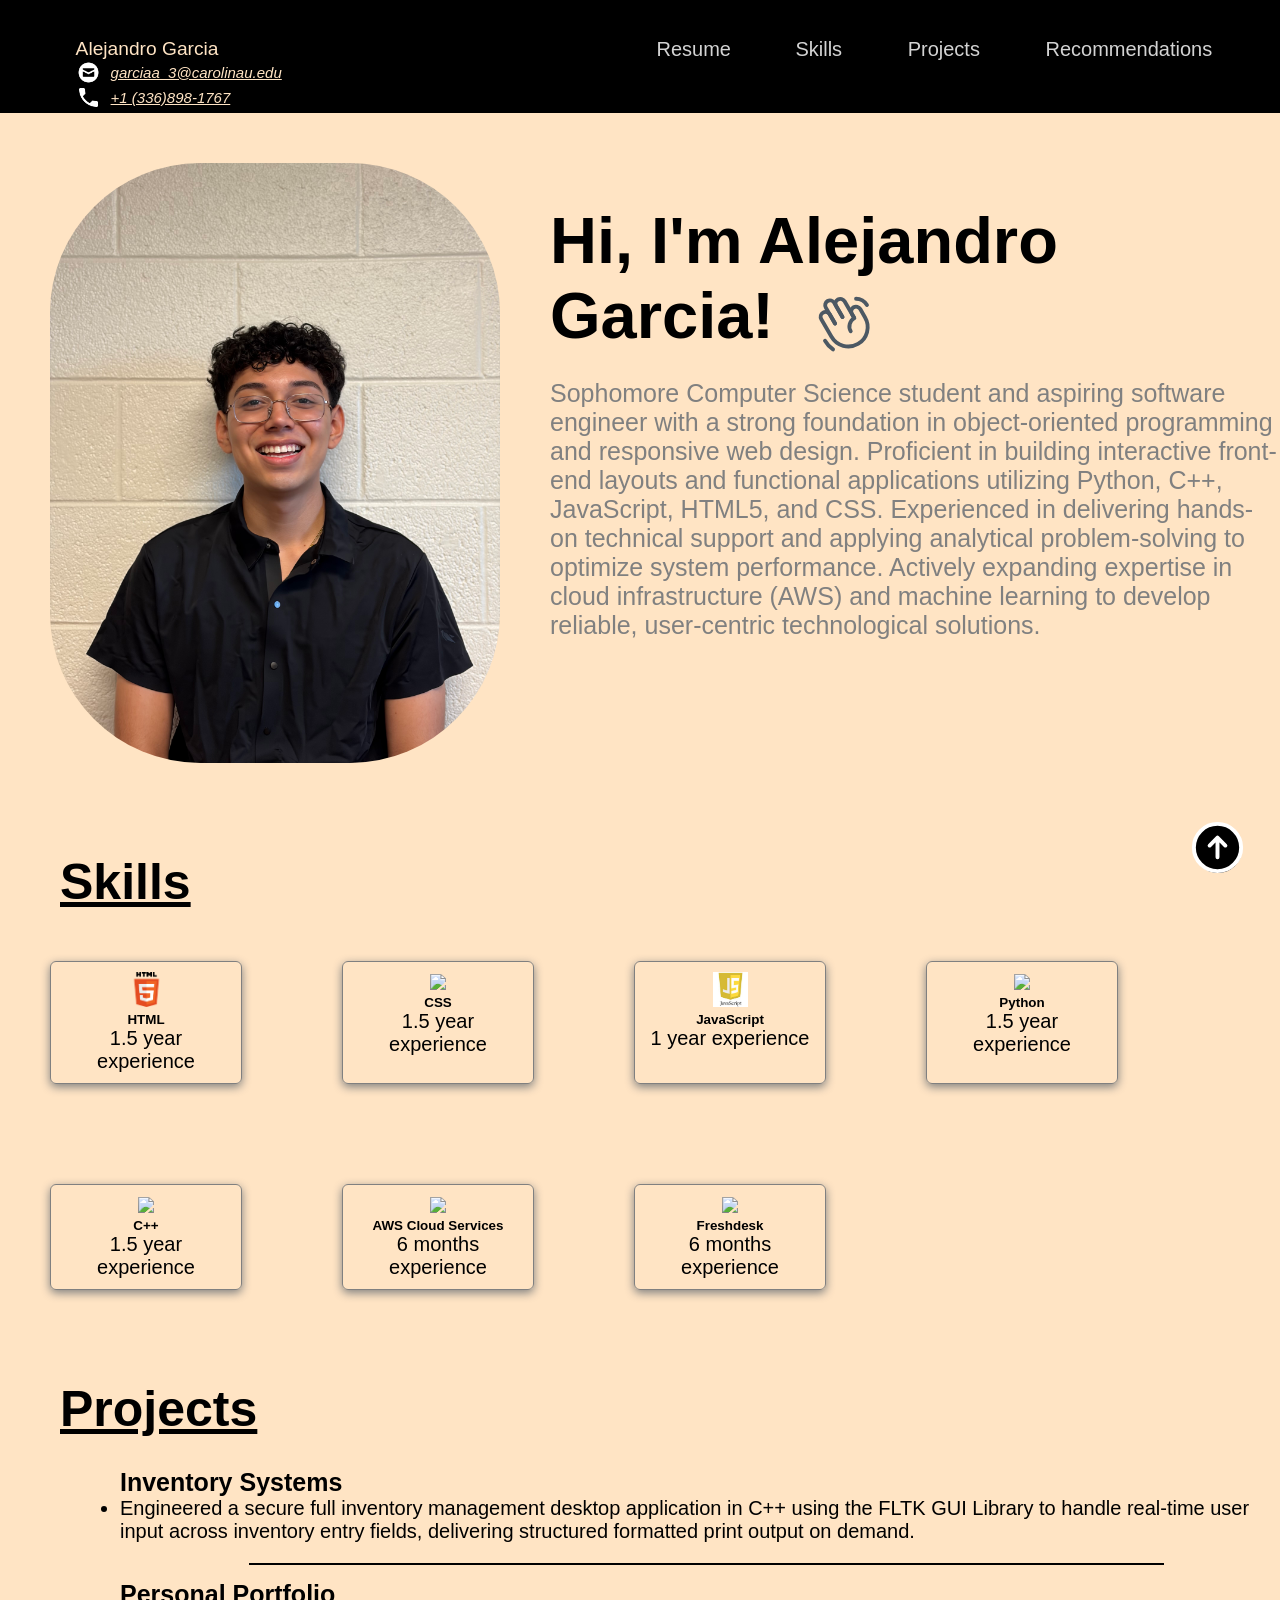
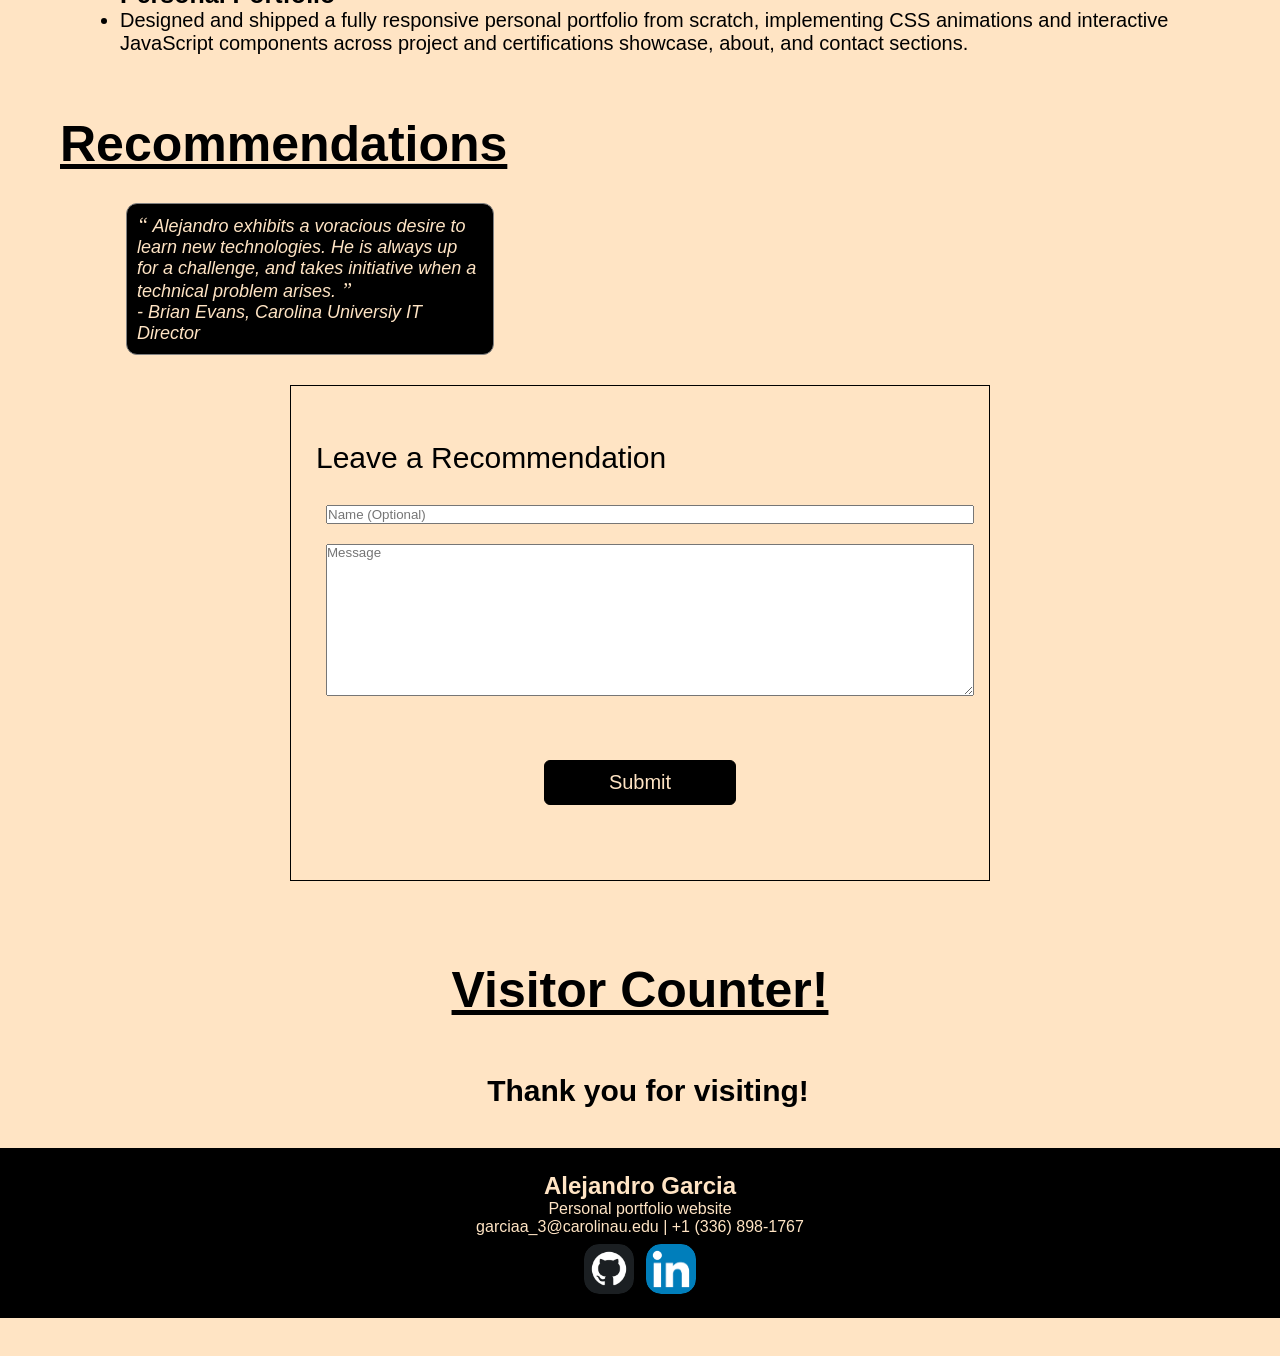
==== index.html @ 5f8a318b "Add Open Graph meta tags to index.html Added Open Graph meta tags for better sharing." ====
<!DOCTYPE html>
<html>
  <head>
    <meta property="og:type" content="website">
    <meta property="og:url" content="https://aleeeg8002.github.io/AlejandroGarcia-portfolio/">
    <meta property="og:title" content="Alejandro Garcia | Portfolio">
    <meta property="og:description" content="Welcome to my computer science and UX design portfolio.">
    <meta property="og:image" content="https://aleeeg8002.github.io/AlejandroGarcia-portfolio/imageforsharing.png">
    <title>Alejandro Garcia - Portfolio</title>
    <link rel="stylesheet" href="./alegarciapersonalwebsitestyles.css"/>
    <script src="./personalwebsitescript.js"></script>
  </head>
  <body>
    <!-- Navigation Bar -->
    <nav>

      <div id="home">
    <!---->    <div class="profile_name">
          Alejandro Garcia
          <div class="contact_info">
            <img src="envelope.png" alt="https://icons8.com/icon/124377/circled-envelope"/>
          <a href="mailto:garciaa_3@carolinau.edu" target="_blank">garciaa_3@carolinau.edu</a>
        </div>
        <div style="clear:both;"></div>
        <div class="contact_info">
          <img src="phone.png" alt="https://icons8.com/icon/124377/circled-envelope"/>
          <a href="tel:"> +1 (336)898-1767</a>
        </div>
      </div>
        <div class="topdiv">
          <a class="topmenu" href="CU Resume - Alejandro Garcia (3).pdf" target="_blank">Resume</a>
          <a class="topmenu" href="#skills"> Skills </a>
          <a class="topmenu" href="#projects"> Projects </a>
          <a class="topmenu" href="#recommendations"> Recommendations </a>
        </div>
      </div>    
    </nav>

    <!-- About Me -->
    <section id="about-me" class="container">
      <div>
        <img src="Provisional Professional Photo.jpeg" class="profile_image"/>
      </div>

      <div>
          <h1>
            Hi, I'm Alejandro Garcia!
            <svg class="waving-hand" fill="none" height="100%" width="100%" viewBox="0 0 192 192" xmlns:xlink="http://www.w3.org/1999/xlink" xmlns="http://www.w3.org/2000/svg">
            <g id="i0">
            <g transform="translate(129.77,124.5)"><g transform="scale(1.06,1.06)">
            <animateTransform repeatCount="indefinite" type="scale" attributeName="transform" dur="2.483s" begin="0s" calcMode="spline" values="1.06 1.06; 0.93 0.93; 1.06 1.06; 1.06 1.06" keyTimes="0; 0.120805; 0.281879; 1" keySplines="0.33 0 0.67 1; 0.33 0 0.67 1; 0 0 1 1" fill="freeze" />
            <g transform="translate(-96,-96)"><g id="i0"><g transform="matrix(0.563,0,0,0.563,0,0)">
            <path stroke-linejoin="round" stroke-linecap="round" stroke-width="16" stroke="#4c5863" d="M119.99,106.42C119.99,106.42,93.99,61.38,93.99,61.38C93.99,61.38,93.99,61.39,93.99,61.39C88.48,51.82,91.76,39.59,101.32,34.08C110.88,28.56,123.1,31.83,128.63,41.39C128.63,41.39,168.63,110.67,168.63,110.67" />
            </g><g transform="matrix(0.563,0,0,0.563,0,0)"><path stroke-linejoin="round" stroke-linecap="round" stroke-width="16" stroke="#4c5863" d="M89.35,133.35C89.35,133.35,51.35,67.53,51.35,67.53C48.69,62.94,47.97,57.47,49.35,52.35C50.72,47.23,54.07,42.84,58.67,40.19C63.27,37.54,68.73,36.82,73.85,38.2C78.97,39.58,83.34,42.93,85.99,47.53C85.99,47.53,119.99,106.42,119.99,106.42" />
            </g>
            <g transform="matrix(0.563,0,0,0.563,0,0)"><path stroke-linejoin="round" stroke-linecap="round" stroke-width="16" stroke="#4c5863" d="M153.99,165.31C148.68,156.13,147.25,145.2,150,134.96C152.74,124.71,159.44,115.98,168.63,110.67C168.63,110.67,158.63,93.35,158.63,93.35C155.98,88.75,155.25,83.29,156.62,78.17C158,73.04,161.34,68.66,165.94,66.01C170.54,63.36,176.01,62.63,181.13,64.01C186.25,65.39,190.63,68.75,193.28,73.35C193.28,73.35,213.28,107.99,213.28,107.99C223.89,126.37,226.77,148.2,221.28,168.7C215.79,189.2,202.38,206.67,184,217.28C165.62,227.89,143.78,230.77,123.28,225.28C102.79,219.78,85.32,206.37,74.71,187.99C74.71,187.99,32.71,115.24,32.71,115.24C27.2,105.68,30.48,93.46,40.04,87.94C49.6,82.42,61.82,85.68,67.35,95.24C67.35,95.24,89.35,133.35,89.35,133.35" />
            </g>
            <g transform="matrix(0.563,0,0,0.563,0,0)"><path stroke-linejoin="round" stroke-linecap="round" stroke-width="16" stroke="#4c5863" d="M81.1,240C67.54,230.6,56.23,218.29,48,203.99" />
            </g>
            <g transform="matrix(0.563,0,0,0.563,0,0)"><path stroke-linejoin="round" stroke-linecap="round" stroke-width="16" stroke="#4c5863" d="M176,31C185.12,31,194.1,33.41,202,37.97C209.9,42.54,216.47,49.1,221.03,57.01" />
            </g></g></g></g></g></g>
            </svg>
          </h1>
          <p>
            Sophomore Computer Science student and aspiring software engineer with a strong foundation in object-oriented programming and responsive web design. 
            Proficient in building interactive front-end layouts and functional applications utilizing Python, C++, JavaScript, HTML5, and CSS. 
            Experienced in delivering hands-on technical support and applying analytical problem-solving to optimize system performance. 
            Actively expanding expertise in cloud infrastructure (AWS) and machine learning to develop reliable, user-centric technological solutions.
          </p>
      </div>
    </section>
              
    <!-- Skills -->
    <section id="skills">
      <h2>Skills</h2>
      <div style="clear:both;"></div>

      <div class="all_skills">
        <div class="skill">
          <img src="html5.png"/>
          <h6>HTML</h6>
          <p>1.5 year experience</p>
        </div>  

        <div class="skill">
          <img src="https://cdn.freebiesupply.com/logos/large/2x/css3-logo-png-transparent.png"/>
          <h6>CSS</h6>
          <p>1.5 year experience</p>
        </div>  

         <div class="skill">
          <img src="js.jpeg"/>
          <h6>JavaScript</h6>
          <p>1 year experience</p>
        </div>  

        <div class="skill">
          <img src="https://upload.wikimedia.org/wikipedia/commons/thumb/c/c3/Python-logo-notext.svg/3840px-Python-logo-notext.svg.png"/>
          <h6>Python</h6>
          <p>1.5 year experience</p>
        </div> 

         <div class="skill">
          <img src="https://upload.wikimedia.org/wikipedia/commons/thumb/1/18/ISO_C%2B%2B_Logo.svg/500px-ISO_C%2B%2B_Logo.svg.png"/>
          <h6>C++</h6>
          <p>1.5 year experience</p>
        </div>  

         <div class="skill">
          <img src="https://upload.wikimedia.org/wikipedia/commons/thumb/9/93/Amazon_Web_Services_Logo.svg/330px-Amazon_Web_Services_Logo.svg.png"/>
          <h6>AWS Cloud Services</h6>
          <p>6 months experience</p>
        </div>  

          <div class="skill">
          <img src="https://images.icon-icons.com/2699/PNG/512/freshdesk_logo_icon_170121.png"/>
          <h6>Freshdesk</h6>
          <p>6 months experience</p>
        </div>  
        
      </div>
    </section>
          
    <!-- Projects -->
    <section class="projects" id="projects">
      <h2>
        Projects
      </h2>
      <div style="clear:both;"></div>

        <div id="projects-container" class="projects-container">
          <div class="project-card">
            <h3>Inventory Systems</h3>
            <ul>
              <li>Engineered a secure full inventory management desktop application in C++ using the FLTK GUI Library to handle real-time user
                  input across inventory entry fields, delivering structured formatted print output on demand. </li>
          </div>
          <hr>
          <div class="project-card">
            <h3>Personal Portfolio</h3>
            <ul>
              <li>Designed and shipped a fully responsive personal portfolio from scratch, implementing CSS animations and
                  interactive JavaScript components across project and certifications showcase, about, and contact sections.</li>
            </ul>
          </div>
        </div>
    </div>
    </section>
    <div style="clear:both;"></div>

    <!-- Recommendations -->
    <section id="recommendations">
      <h2>Recommendations</h2>
      <div style="clear:both;"></div>
      <div class="all_recommendations" id="all_recommendations">
      <!--  <div class="recommendation">
          <span>&#8220;</span>
          Lorem Ipsummmmmmmmmmmm
          <span>&#8221;</span> <br/>
          - Wiseborn Danquah, Carolina University Computer Science Program Director 
        </div> -->
        <div class="recommendation">
          <span>&#8220;</span>
          Alejandro exhibits a voracious desire to learn new technologies. He is always up for a challenge, and takes initiative when a technical problem arises.
          <span>&#8221;</span> <br/>
          - Brian Evans, Carolina Universiy IT Director
        </div>
      </div>
    </section>

    <!-- Recommendation Form -->
    <section id="contact">
      <div class="flex_center">
        <fieldset>
          <legend class="introduction">Leave a Recommendation</legend>          
          <input type="text" id="new_recommendation_name" placeholder="Name (Optional)"> <br/>
          <textarea id="new_recommendation" cols="500" rows="10" placeholder="Message"></textarea>
          <div class="flex_center">
            <button id="recommend_btn" type="button" onclick="addRecommendation()">Submit</button>
          </div>
        </fieldset>
      </div>
    </section>

    <div class="iconbutton">
      <a href="#home">
      <svg xmlns="http://www.w3.org/2000/svg" fill="none" viewBox="0 0 24 24" stroke-width="1.5" stroke="white" width="63px">
      <path stroke-linecap="round" stroke-linejoin="round" d="M15 11.25l-3-3m0 0l-3 3m3-3v7.5M21 12a9 9 0 11-18 0 9 9 0 0118 0z" />
      </svg>

      </a>
    </div>

    <div class="popup" id="popup" class="flex_center">
      <img src="html_finalprojimages/checkmark--outline.svg"/>
      <h3>Thank you for leaving a recommendation!</h3>
      <button onclick="showPopup(false)">Ok</button>
    </div>

    <div style="clear:both;"></div>
      <div class="counter-section">
        <h2>Visitor Counter!</h2>

      <div class="visitor-counter">
   <!-- Elfsight Visitor Counter | Untitled Visitor Counter -->
    <script src="https://elfsightcdn.com/platform.js" async></script>
    <div class="elfsight-app-7fa11ba3-de70-478e-931b-4b9665c69cc3" data-elfsight-app-lazy></div>
      <h3> Thank you for visiting! </h3>
    </div>
  </div>

  <!-- Footer -->
  <footer>
    <div>
      <h3>Alejandro Garcia</h3>
      <p>Personal portfolio website</p>
      <p>
        <a href="mailto:garciaa_3@carolinau.edu">garciaa_3@carolinau.edu</a>
        <span> | </span>
        <a href="tel:+13368981767">+1 (336) 898-1767</a>
      </p>
      <div class="footer-social-links">
        <a href="https://github.com/aleeeg8002" target="_blank" rel="noopener noreferrer" aria-label="GitHub profile">
          <img src="GitHublogo.png" alt="GitHub logo">
        </a>
        <a href="https://www.linkedin.com/" target="_blank" rel="noopener noreferrer" aria-label="LinkedIn profile">
          <img src="Linkedinlogo.png" alt="LinkedIn logo">
        </a>
      </div>
    </div>
  </footer>

  </body>
</html>
---- alegarciapersonalwebsitestyles.css ----
* {
    margin: 0;
    padding: 0;
    box-sizing: border-box;
}

body {
  font-family: 'Trebuchet MS', 'Lucida Sans Unicode', 'Lucida Grande', 'Lucida Sans', Arial, sans-serif;
  background-color: bisque;
}

/* Navigation Bar */

#home {
  background-color: black;
  padding-bottom: 1cm;
  margin-top:-1cm;
  padding-top: 2cm;
  padding-bottom: 2cm;
  width: 100%;
  height: 5mm;
 }

.topmenu {
  color: lightgray;
  margin: 10px;
  padding: 20px;
  font-size: 20px;
  text-decoration:none;
}

.topmenu:hover {
  color: bisque;
  /* Add the styles here */
}

.topdiv {
  float: right;
  padding-right: 1cm;
}

.profile_name {
  float: left;
  padding-left: 2cm;
  /* Add the styles here */
  color: bisque;
  font-size: larger;
}

.profile_name .contact_info {
  font-size: 15px;
  font-style: italic;
  display: flex;
  align-items: center;
  flex-direction: row;
}

.contact_info img {
  width:25px;
  margin-right: 10px;
  float:left;
}

.contact_info a {
  color: bisque;
}

.contact_info a:hover {
  color:lightgray
}
/* Titles */

h2 {
  text-align: justify;
  font-size: 50px;
  text-align: center;
  float: left;
  color: black;
  margin: 30px;
  margin-left: 60px;
  margin-top: 40px;
  margin-bottom: 0px;
  text-decoration:underline;
}

.introduction {
  text-align: justify;
  font-size: 30px;
  text-align: center;
  float: left;
  margin-top: 30px;
  margin-bottom: 20px;
  animation-duration: 5s;
  position: relative;
}

/* Used in the About Me sections */

.container {
  display: flex;
}

/* About Me */

.about-me {
  display: flex;
  align-items: center;
}

#about-me h1 {
  font-size: 65px;
  margin-top: 90px;
  color: black;
  animation-name: blink, textglow;
  animation-duration: 2s, 3s;
  animation-iteration-count: 1, infinite;
}

/* Animations imported from first website */
@keyframes textglow{
  0%,100%{text-shadow: 0px 0px 10px lightgray;}
  50% { text-shadow: 0 0 25px lightgray, 0 0 10px black; }
}

#about-me p {
  font-size: 25px;
  color: rgb(128, 128, 128);
  margin-top: 0.5cm;
}

.profile_image {
    width: 90%;
    max-width: 300px;
    height: auto; /* Maintains aspect ratio, prevents stretching */
    margin: 30px auto; /* Centers the image and uses smaller margins */
    border-radius: 150px;
    object-fit: cover; 
    display: block; /* Helps with centering on mobile */
}

.waving-hand {
  width: 1.2em;      /* Keeps the icon size relative to the font size */
  height: auto;
  vertical-align: middle; /* Aligns the icon with the center of the text */
  margin-left: 10px;
}

/* Skills */

.all_skills {
  display: flex;
  flex-direction: row;
  flex-flow: wrap;
}

.skill {
  border: 1px solid gray;
  display: block;
  border-radius: 6px;
  text-align: center;
  margin: 50px;
  padding: 10px;
  width: 2in;
  font-size: 20px;
  box-shadow: 0 3px 10px gray;
}

.skill img {
  height: 35px;
  align-items: center;
}

.skills h6 {
  align-items: center;
  font-size: 20px;
  margin-block-start: 8px;
  margin-block-end: 5px;
  font-weight: bold;
} 

.skills p {
  align-items: center;
  font-size: 15px;
  color: gray;
  margin-block-start: 5px;
  margin-block-end: 5px;
} 

.flex_center {
  display: flex;
  align-items: center;
  justify-content: center;
}

/* Projects */

.projects-container {
  margin-top: 30px;
  margin-left: 60px;
}

.projects-container hr {
  border: 1px solid black;
  width: 75%;
  margin-left: 5cm;
}

.project-card {
  margin: 15px 15px 15px 30px;
  padding-bottom: 5px;
}

.project-card h3 {
  font-size: 25px;
  margin-left: 30px;
}

.project-card li {
  font-size: 20px;
  margin-left: 30px;
}

/* Recommendations */

.all_recommendations {
  display: flex;
  align-items: center;
  margin-left: 1in;
  flex-direction: row;
  flex-flow: wrap;
  padding: 20px;
}

.recommendation {
  font-style: italic;
  text-align: left;
  width: 23rem;
  min-height: 150px;
  padding: 1rem;
  background-color: black;
  color: bisque;
  border-radius: 11px;
  box-shadow: 0 3px 10px var(--primary-shadow);
  padding: 10px;
  margin: 10px;
  border:1px solid gray;
  font-size: 18px;
  height: auto;
}

.recommendation span {
  color: bisque;
  font-size: 20px;
  font-family: 'Times New Roman', Times, serif;
}

.recommendation_name {
  margin-top: 0.75rem;
  text-align: right;
  font-style: normal;
  font-size: 16px;
  color: lightgray;
}

/* Scroll to Top Button */

.iconbutton{
  width: 48px;
  height: 48px;
  border-radius: 100%;
  background-color: black;
  display: flex;
  align-items: center;
  justify-content: center;
  position: fixed;
  right: 3%;
  bottom: 3%;
  cursor: pointer;
}

/* Form Pop-up */

.popup {
  width:400px;
  background-color: black;
  border-radius: 3mm;
  top: 50%;
  left:50%;
  transform: translate(-50%,-50%);
  text-align: center;
  position: fixed;
  /* padding: 30px; */
  visibility: hidden;
  color: bisque;
}

.popup img {
  padding-top: 20px;
}

.popup button {
  background-color: bisque;
  border: 1px solid black;
  color: black;
  display: block;
  border-radius: 6px;
  text-align: center;
  margin: 50px;
  padding: 10px;
  width: 2in;
  font-size: 20px;
  margin-left: 25%;
}

.popup button:hover {
  background-color: black;
  border: 2px solid bisque;
  color: bisque;
  display: block;
  font-weight: bolder;
  text-align: center;
  cursor: pointer;
  margin-left: 25%;
}

/* Recommendation Form */

input, textarea {
  font-family: 'Trebuchet MS', 'Lucida Sans Unicode', 'Lucida Grande', 'Lucida Sans', Arial, sans-serif; 
  margin: 10px;  
  width:100%;
}

fieldset {
  display: flexbox;
  align-content: center;
  justify-content: center;  
  padding: 25px; 
  margin: 0 auto;   
  border: thin solid black;
  width: min(700px, calc(100% - 2rem));
}

/* Buttons */

button {
  background-color: black;
  border: 1px solid black;
  color: bisque;
  display: block;
  border-radius: 6px;
  text-align: center;
  margin: 50px;
  padding: 10px;
  width: 2in;
  font-size: 20px;
}

button:hover {
  background-color: bisque;
  border: 1px solid black;
  color: black;
  display: block;
  border-radius: 6px;
  text-align: center;
  cursor: pointer;
}

/* Visitor Counter */

.counter-section h2 {
    float: none;
    text-align: center;
  margin: 40px 0 0;
    text-decoration:underline;
    font-size: 50px;
}

.counter-section h3 {
    float: none;
    text-align: center;
  margin: 40px 0 0;
    font-size: 30px;
}

.counter-section {
    display: flex;
    flex-direction: column;
  align-items: center;
  width: 100%;
  margin: 40px auto;
}

.visitor-counter {
    display: flex;
  justify-content: center;
  flex-wrap: wrap;
  gap: 1rem;
  padding-left: 0;
    padding-top: 15px;
}


/* Footer */

footer {
  display: flex;
  flex-direction: column;
  align-items: center;
  justify-content: center;
  text-align: center;
  background-color: black;
  width: 100%;
  padding: 1.5rem 1rem;
  color: bisque;
  gap: 0.35rem;
}

footer h3 {
  margin: 0;
  font-size: 1.5rem;
}

footer p {
  margin: 0;
  font-size: 1rem;
}

footer .footer-social-links {
  display: flex;
  flex-direction: row;
  align-items: center;
  justify-content: center;
  gap: 0.75rem;
  margin-top: 0.5rem;
}

footer .footer-social-links a {
  display: inline-flex;
  align-items: center;
  border-radius: 15px;
  overflow: hidden;
}

footer .footer-social-links a:hover {
   transition: box-shadow 0.3s ease-in-out;
  animation-name: imageglow;
  animation-duration: 2s;
  animation-iteration-count: infinite;
}

@keyframes imageglow{
  0%,100%{box-shadow: 0px 0px 15px bisque;}
  50% {box-shadow: 0px 0px 40px bisque}

}

footer .footer-social-links img {
  display: block;
  width: 50px;
  height: 50px;
  object-fit: contain;
  border-radius: inherit;
}

footer a {
  color: bisque;
  text-decoration: none;
}

footer a:hover {
  text-decoration: underline;
}

@media screen and (max-width: 768px) {
  footer {
    padding: 1rem 0.75rem;
    gap: 0.25rem;
  }

  footer h3 {
    font-size: 1.2rem;
  }

  footer p {
    font-size: 0.9rem;
    line-height: 1.4;
    display: flex;
    flex-wrap: wrap;
    justify-content: center;
    gap: 0.35rem;
  }
}

/* --- Desktop Version --- */
@media screen and (min-width: 768px) {
    .profile_image {
        width: 450px;
        max-width: none; /* Removes the mobile max-width limit */
        margin: 50px; /* Restores your original larger margin */
        display: inline-block; /* Resets the display type */
        vertical-align: middle; /* Restores your original vertical alignment */
    }
  }
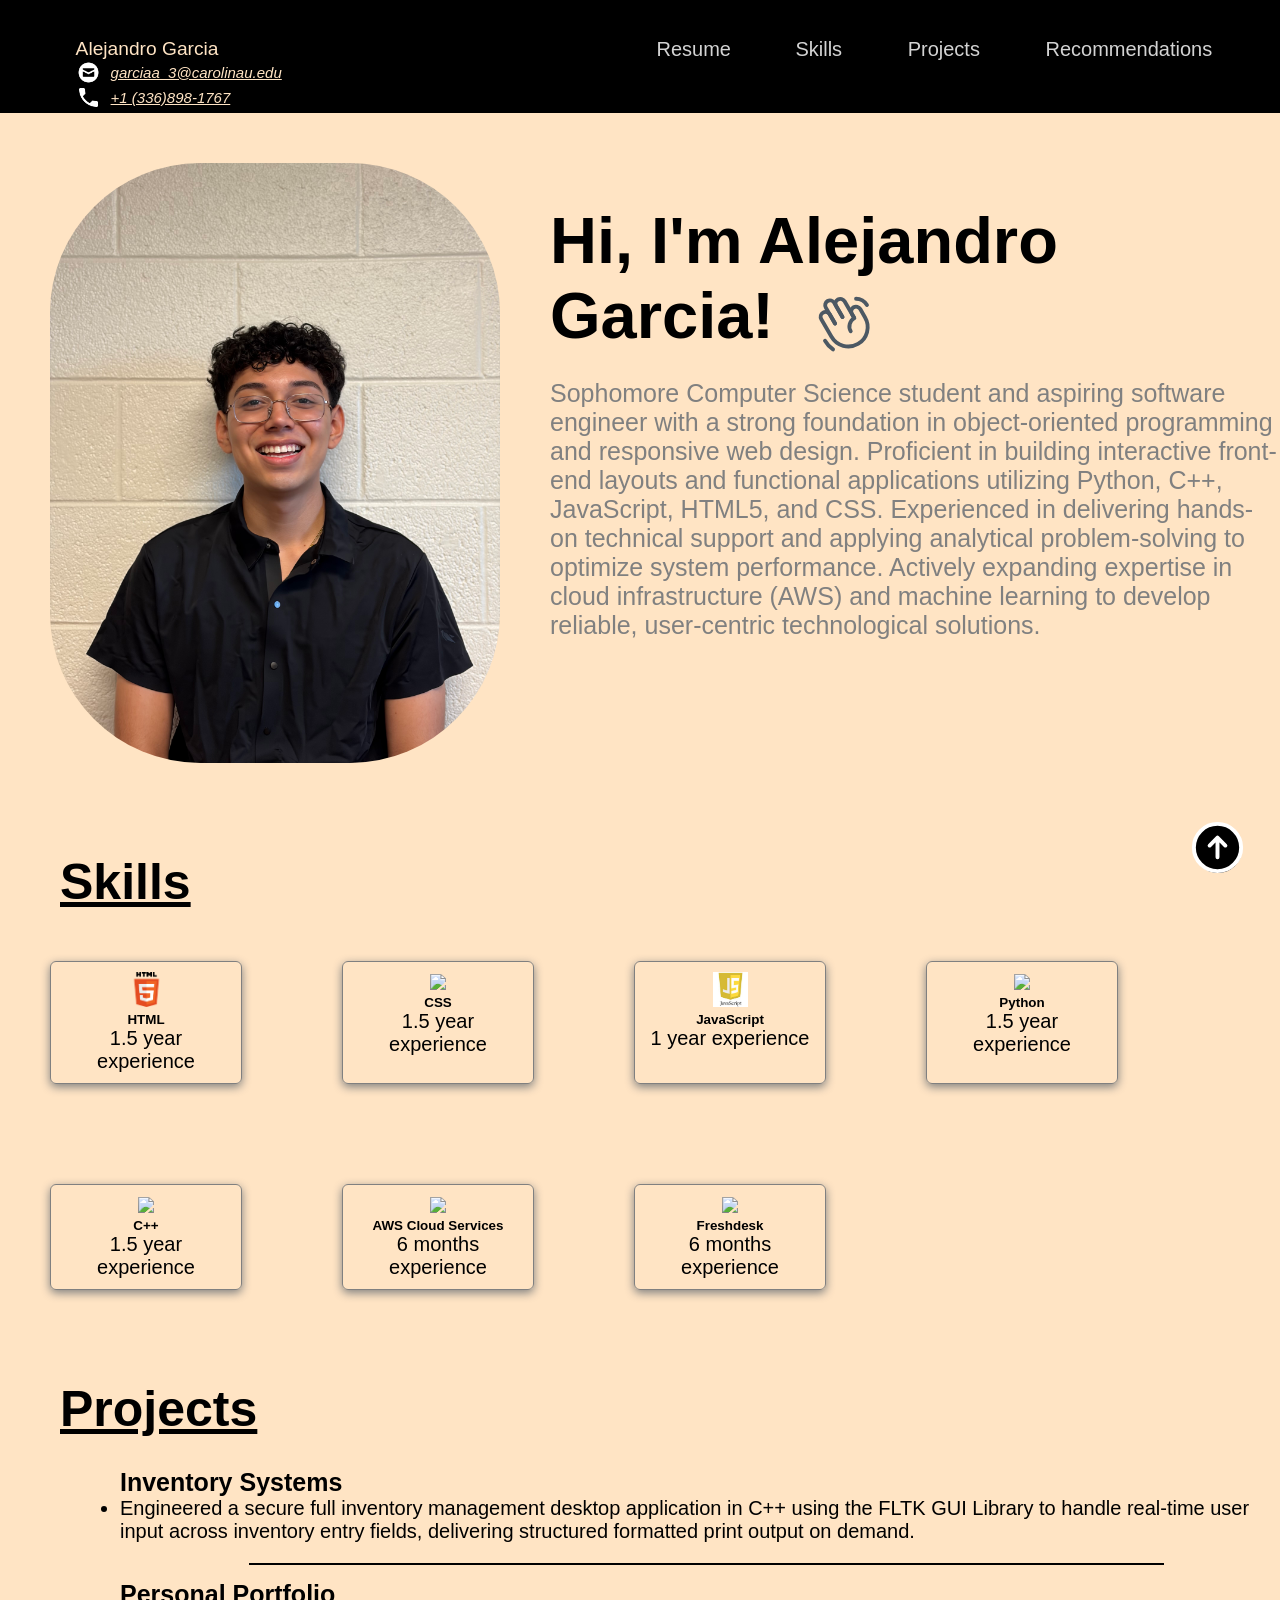
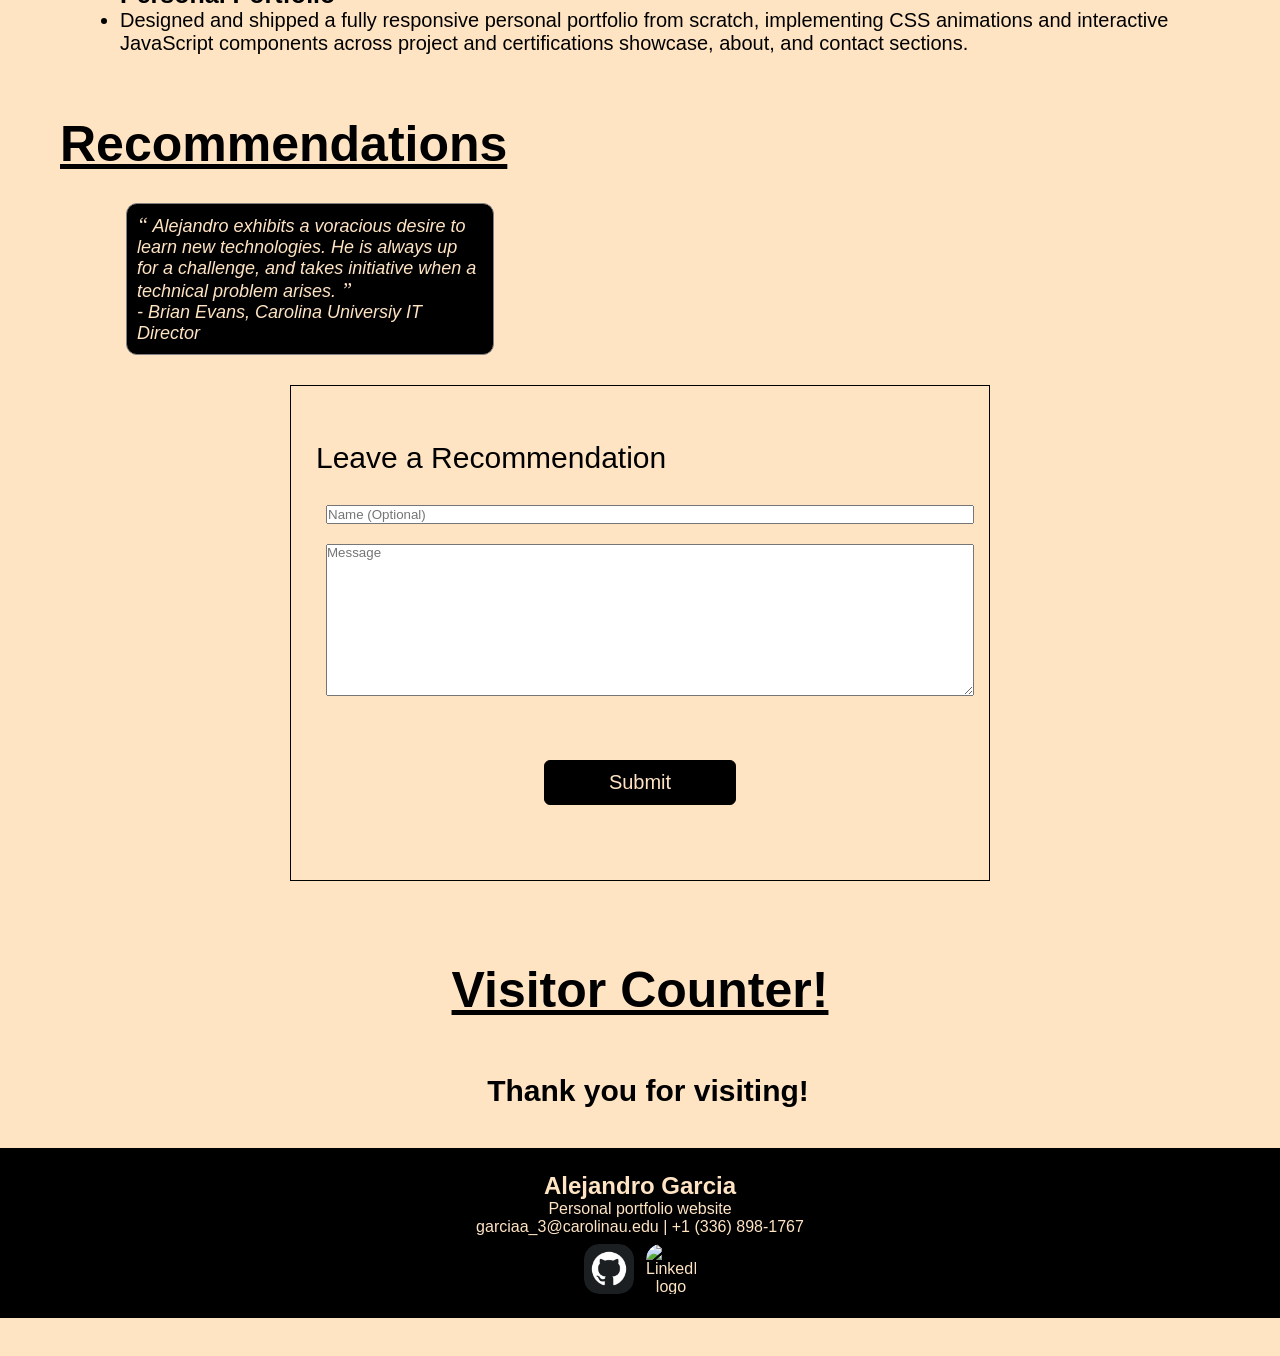
==== commit b2bba039: "Fix LinkedIn logo image filename case Corrected the filename case for LinkedIn logo image." ====
--- a/index.html
+++ b/index.html
@@ -1,12 +1,12 @@
 <!DOCTYPE html>
-<html>
+<html prefix="og: http://ogp.me/ns#">
   <head>
     <meta property="og:type" content="website">
     <meta property="og:url" content="https://aleeeg8002.github.io/AlejandroGarcia-portfolio/">
     <meta property="og:title" content="Alejandro Garcia | Portfolio">
-    <meta property="og:description" content="Welcome to my computer science and UX design portfolio.">
+    <meta property="og:description" content="Welcome to my Computer Science and UX design portfolio!">
     <meta property="og:image" content="https://aleeeg8002.github.io/AlejandroGarcia-portfolio/imageforsharing.png">
-    <title>Alejandro Garcia - Portfolio</title>
+    <title>Alejandro Garcia | Portfolio</title>
     <link rel="stylesheet" href="./alegarciapersonalwebsitestyles.css"/>
     <script src="./personalwebsitescript.js"></script>
   </head>
@@ -223,8 +223,8 @@
         <a href="https://github.com/aleeeg8002" target="_blank" rel="noopener noreferrer" aria-label="GitHub profile">
           <img src="GitHublogo.png" alt="GitHub logo">
         </a>
-        <a href="https://www.linkedin.com/" target="_blank" rel="noopener noreferrer" aria-label="LinkedIn profile">
-          <img src="Linkedinlogo.png" alt="LinkedIn logo">
+        <a href="https://www.linkedin.com/in/alejandro-garcia-a10b7138a" target="_blank" rel="noopener noreferrer" aria-label="LinkedIn profile">
+          <img src="linkedinlogo.png" alt="LinkedIn logo">
         </a>
       </div>
     </div>
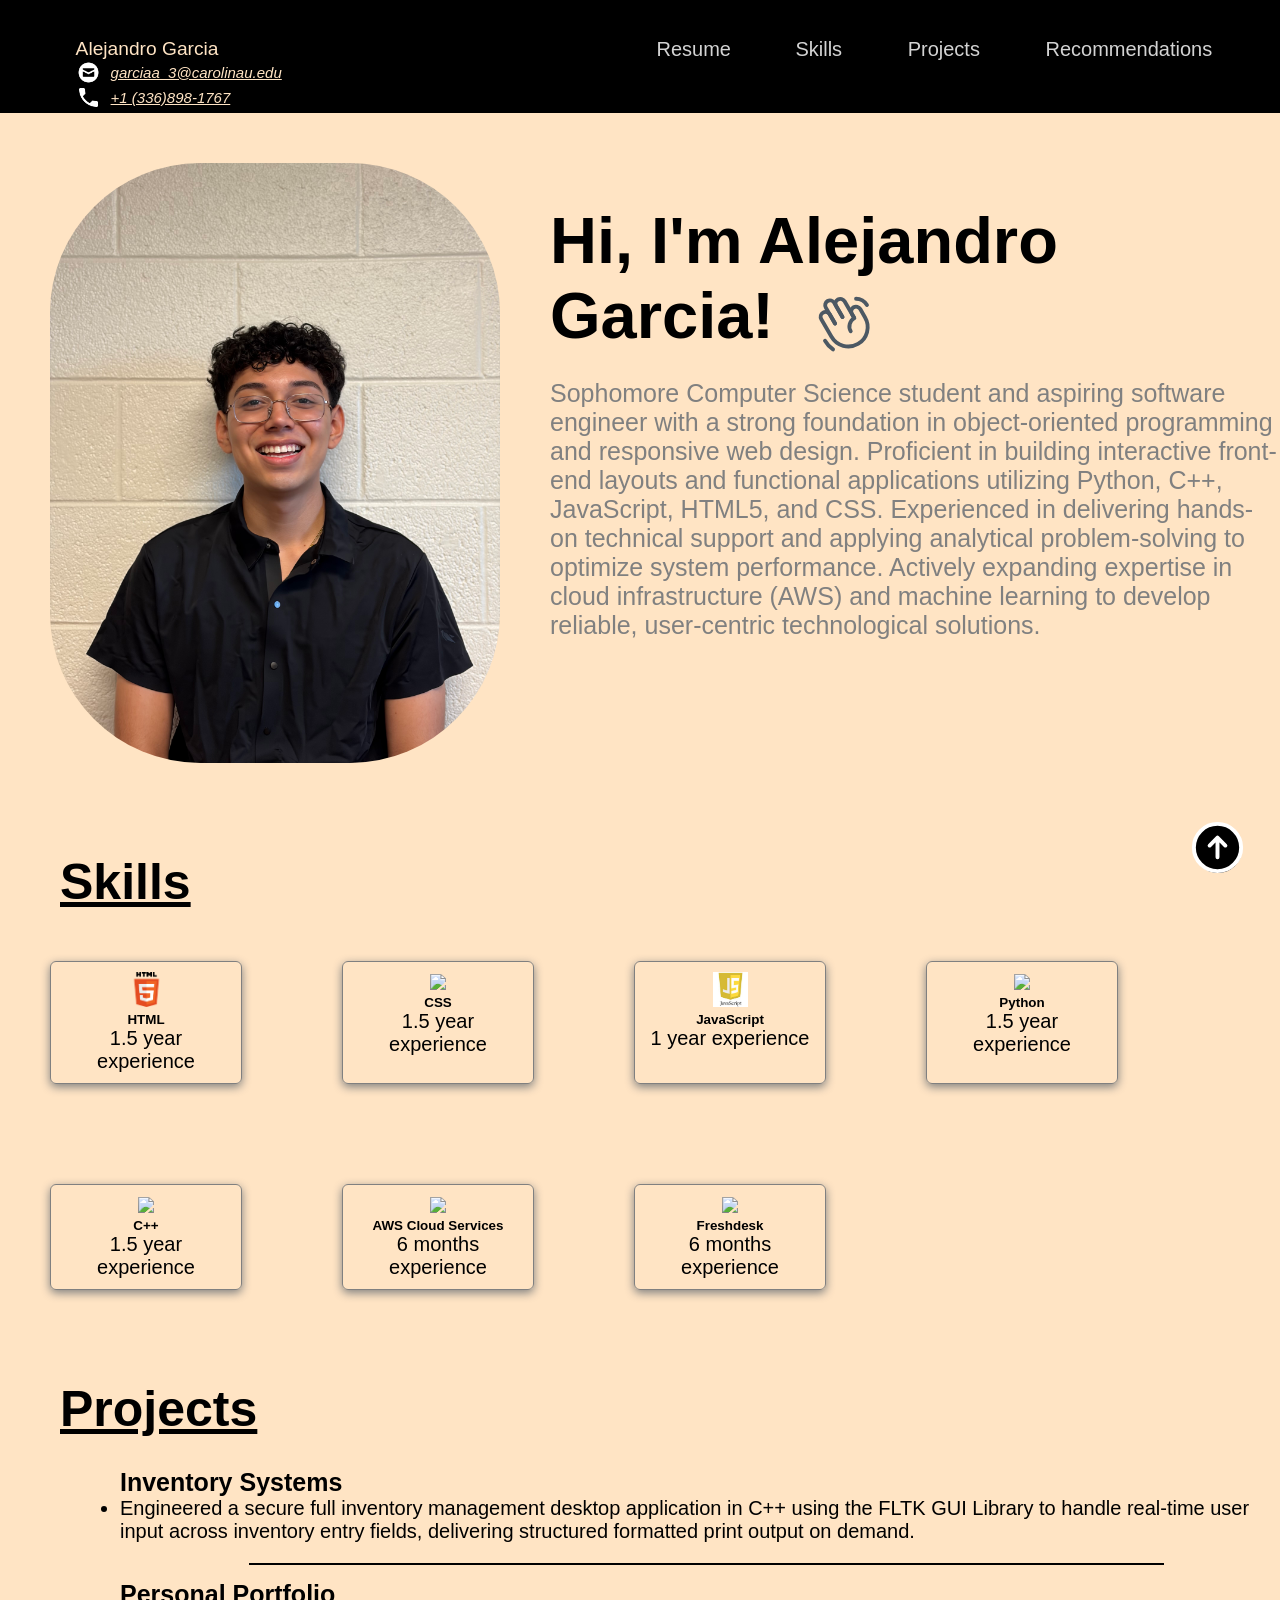
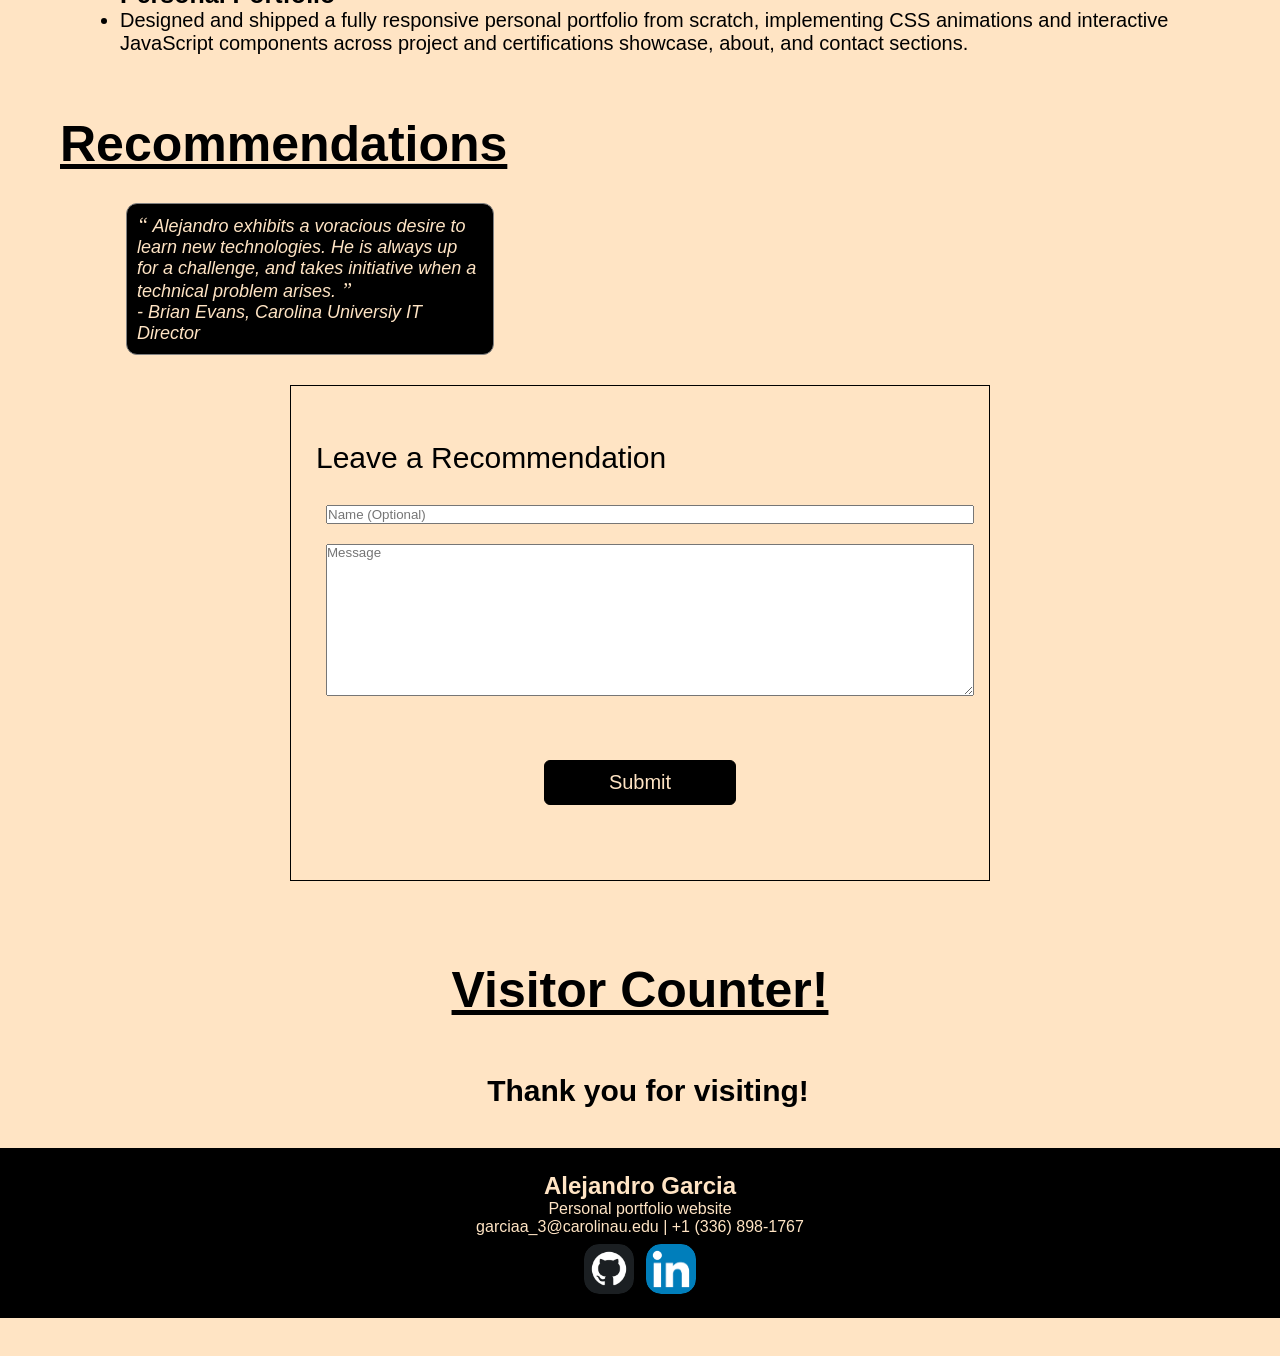
==== commit 6ba83d79: "Fix LinkedIn logo image source in footer Corrected the image source for LinkedIn logo." ====
--- a/index.html
+++ b/index.html
@@ -224,7 +224,7 @@
           <img src="GitHublogo.png" alt="GitHub logo">
         </a>
         <a href="https://www.linkedin.com/in/alejandro-garcia-a10b7138a" target="_blank" rel="noopener noreferrer" aria-label="LinkedIn profile">
-          <img src="linkedinlogo.png" alt="LinkedIn logo">
+          <img src="Linkedinlogo.png" alt="LinkedIn logo">
         </a>
       </div>
     </div>
